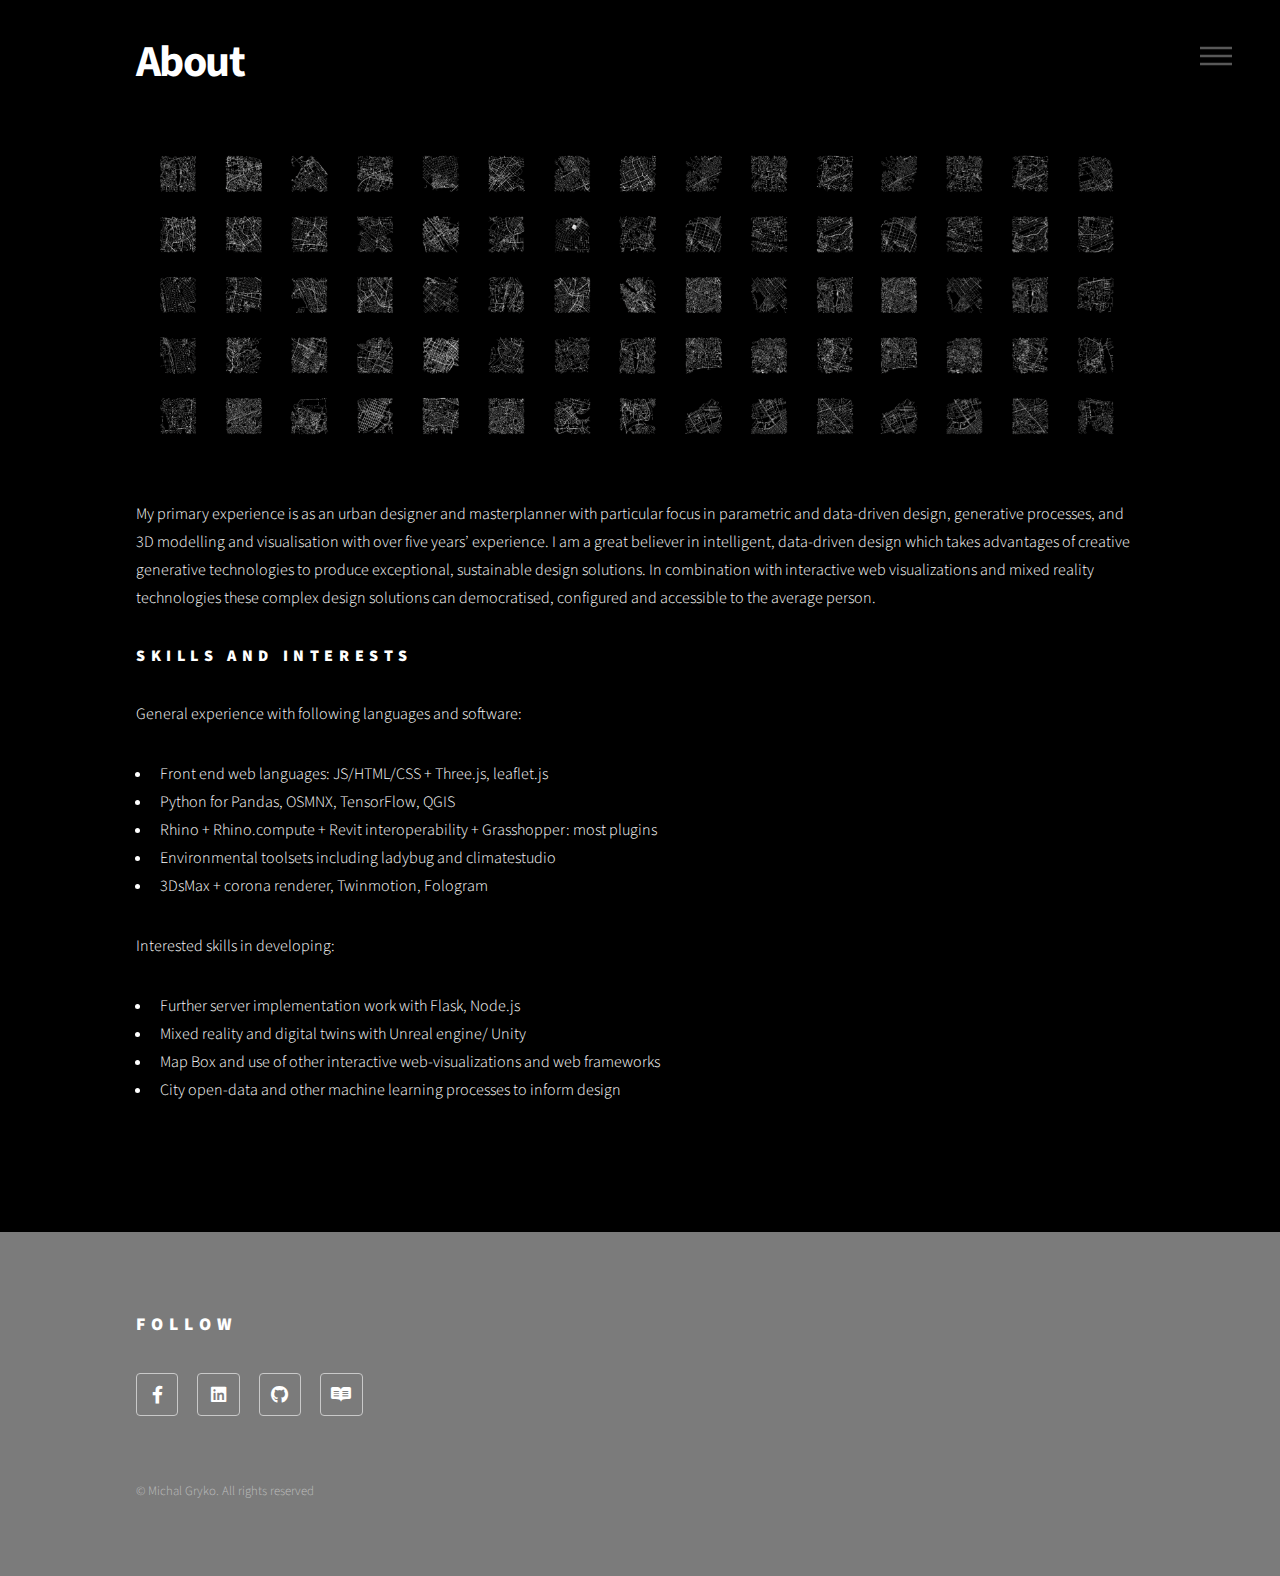
==== about.html @ e9e4fc5f "Add files via upload" ====
<!DOCTYPE HTML>
<!--
	Phantom by HTML5 UP
	html5up.net | @ajlkn
	Free for personal and commercial use under the CCA 3.0 license (html5up.net/license)
-->
<html>
	<head>
		<title</title>
		<meta charset="utf-8" />
		<meta name="viewport" content="width=device-width, initial-scale=1, user-scalable=no" />
		<link rel="stylesheet" href="assets/css/main.css" />
		<noscript><link rel="stylesheet" href="assets/css/noscript.css" /></noscript>
	</head>
	<body class="is-preload">
		<!-- Wrapper -->
			<div id="wrapper">

				<!-- Header -->
					<header id="header">
						<div class="inner">

							<!-- Logo 
								<a href="index.html" class="logo">
									<span class="symbol"><img src="images/logo.svg" alt="" /></span><span class="title">Phantom</span>
								</a>-->

							<!-- Nav -->
								<nav>
									<ul>
										<li><a href="#menu">Menu</a></li>
									</ul>
								</nav>

						</div>
					</header>

				<!-- Menu -->
					<nav id="menu">
						<h2>Menu</h2>
						<ul>
							<li><a href="index.html">Home</a></li>
							<li><a href="about.html">About</a></li>
							<li><a href="github.html">Github</a></li>
							<li><a href="blogs.html">Blogs</a></li>
						</ul>
					</nav>

				<!-- Main -->
					<div id="main">
						<div class="inner">
							<h1>About</h1>
							<span class="image main"><img src="images/citysampleshalfblack.png" alt="" /></span>

							<h3></h3>
							<p>My primary experience is as an urban designer and masterplanner with particular focus in parametric and data-driven design, generative processes, and 3D modelling and visualisation with over five years’ experience.  
								I am a great believer in intelligent, data-driven design which takes advantages of creative generative technologies to produce exceptional, sustainable design solutions.  In combination with interactive web visualizations and mixed reality technologies these complex design solutions can democratised, configured and accessible to the average person.
								</p>
							<p>
							<h3>Skills and Interests</h3>
							<p>General experience with following languages and software:</p>
								<ul>
									<li>Front end web languages: JS/HTML/CSS + Three.js, leaflet.js</li>
									<li>Python for Pandas, OSMNX, TensorFlow, QGIS</li>
									<li>Rhino + Rhino.compute + Revit interoperability + Grasshopper: most plugins</li>
									<li>Environmental toolsets including ladybug and climatestudio</li>
									<li>3DsMax + corona renderer, Twinmotion, Fologram</li>
								  </ul>
							<p>Interested skills in developing:</p>
							<ul>
								<li>Further server implementation work with Flask, Node.js</li>
								<li>Mixed reality and digital twins with Unreal engine/ Unity</li>
								<li>Map Box and use of other interactive web-visualizations and web frameworks</li>
								<li>City open-data and other machine learning processes to inform design</li>
								
							</ul>


			
							
						</div>
					</div>

				<!-- Footer -->
				<footer id="footer">
					<div class="inner">
						<!-- <section>
							<h2>Get in touch</h2>
							<form method="post" action="#">
								<div class="fields">
									<div class="field half">
										<input type="text" name="name" id="name" placeholder="Name" />
									</div>
									<div class="field half">
										<input type="email" name="email" id="email" placeholder="Email" />
									</div>
									<div class="field">
										<textarea name="message" id="message" placeholder="Message"></textarea>
									</div>
								</div>
								<ul class="actions">
									<li><input type="submit" value="Send" class="primary" /></li>
								</ul>
							</form>
						</section>-->
						<section>
							<h2>Follow</h2>
							<ul class="icons">
								
								<li><a href="https://www.facebook.com/michal.gryko.3/" class="icon brands style2 fa-facebook-f"><span class="label">Facebook</span></a></li>
								<!--<li><a href="#" class="icon brands style2 fa-instagram"><span class="label">Instagram</span></a></li>-->
								<li><a href="https://www.linkedin.com/in/michal-gryko-952892131/" class="icon brands style2 fa-linkedin"><span class="label">Linkedin</span></a></li>
								<li><a href="https://github.com/michalgrykoiaac" class="icon brands style2 fa-github"><span class="label">GitHub</span></a></li>
								<li><a href="https://issuu.com/michalgryko" class="icon brands style2  fa-readme"><span class="label">Issuu</span></a></li>
								
								
							</ul>
						</section>
						<ul class="copyright">
							<li>&copy; Michal Gryko. All rights reserved</li>
						</ul>
					</div>
				</footer>

		</div>

	<!-- Scripts -->
		<script src="assets/js/jquery.min.js"></script>
		<script src="assets/js/browser.min.js"></script>
		<script src="assets/js/breakpoints.min.js"></script>
		<script src="assets/js/util.js"></script>
		<script src="assets/js/main.js"></script>

</body>
</html>
---- assets/css/main.css ----
@import url(fontawesome-all.min.css);
@import url("https://fonts.googleapis.com/css?family=Source+Sans+Pro:300,700,900");

/*
	Phantom by HTML5 UP
	html5up.net | @ajlkn
	Free for personal and commercial use under the CCA 3.0 license (html5up.net/license)
*/

html, body, div, span, applet, object,
iframe, h1, h2, h3, h4, h5, h6, p, blockquote,
pre, a, abbr, acronym, address, big, cite,
code, del, dfn, em, img, ins, kbd, q, s, samp,
small, strike, strong, sub, sup, tt, var, b,
u, i, center, dl, dt, dd, ol, ul, li, fieldset,
form, label, legend, table, caption, tbody,
tfoot, thead, tr, th, td, article, aside,
canvas, details, embed, figure, figcaption,
footer, header, hgroup, menu, nav, output, ruby,
section, summary, time, mark, audio, video {
	margin: 0;
	padding: 0;
	border: 0;
	font-size: 100%;
	font: inherit;
	vertical-align: baseline;}

article, aside, details, figcaption, figure,
footer, header, hgroup, menu, nav, section {
	display: block;}

body {
	line-height: 1;
}

ol, ul {
	list-style: none;
}

blockquote, q {
	quotes: none;
}

	blockquote:before, blockquote:after, q:before, q:after {
		content: '';
		content: none;
	}

table {
	border-collapse: collapse;
	border-spacing: 0;
}

body {
	-webkit-text-size-adjust: none;
}

mark {
	background-color: transparent;
	color: inherit;
}

input::-moz-focus-inner {
	border: 0;
	padding: 0;
}

input, select, textarea {
	-moz-appearance: none;
	-webkit-appearance: none;
	-ms-appearance: none;
	appearance: none;
}

/* Basic */

	@-ms-viewport {
		width: device-width;
	}

	body {
		-ms-overflow-style: scrollbar;
	}

	@media screen and (max-width: 480px) {

		html, body {
			min-width: 320px;
		}

	}

	html {
		box-sizing: border-box;
	}

	*, *:before, *:after {
		box-sizing: inherit;
	}

	body {
		background: #000000;
	}

		body.is-preload *, body.is-preload *:before, body.is-preload *:after {
			-moz-animation: none !important;
			-webkit-animation: none !important;
			-ms-animation: none !important;
			animation: none !important;
			-moz-transition: none !important;
			-webkit-transition: none !important;
			-ms-transition: none !important;
			transition: none !important;
		}

/* Type */

	body, input, select, textarea {
		color: #ffffff;
		font-family: "Source Sans Pro", Helvetica, sans-serif;
		font-size: 16pt;
		font-weight: 300;
		line-height: 1.75;
	}

		@media screen and (max-width: 1680px) {

			body, input, select, textarea {
				font-size: 14pt;
			}

		}

		@media screen and (max-width: 1280px) {

			body, input, select, textarea {
				font-size: 12pt;
			}

		}

	a {
		-moz-transition: border-bottom-color 0.2s ease, color 0.2s ease;
		-webkit-transition: border-bottom-color 0.2s ease, color 0.2s ease;
		-ms-transition: border-bottom-color 0.2s ease, color 0.2s ease;
		transition: border-bottom-color 0.2s ease, color 0.2s ease;
		text-decoration: none;
		color: #e5e5e5;
		border-bottom: dotted 1px rgba(88, 88, 88, 0.5);
	}

		a:hover {
			border-bottom-color: transparent;
			color: #f2849e !important;
		}

	strong, b {
		font-weight: 900;
	}

	em, i {
		font-style: italic;
	}

	p {
		margin: 0 0 2em 0;
	}

	h1 {
		font-size: 2.75em;
		font-weight: 700;
		line-height: 1.3;
		margin: 0 0 1em 0;
		letter-spacing: -0.035em;
		color: white;
	}

		h1 a {
			color: inherit;
		}

		@media screen and (max-width: 736px) {

			h1 {
				font-size: 2em;
				margin: 0 0 1em 0;
			}

		}

		@media screen and (max-width: 360px) {

			h1 {
				font-size: 1.75em;
			}

		}

	h2, h3, h4, h5, h6 {
		font-weight: 900;
		line-height: 1.5;
		margin: 0 0 2em 0;
		text-transform: uppercase;
		letter-spacing: 0.35em;
	}

		h2 a, h3 a, h4 a, h5 a, h6 a {
			color: inherit;
		}

	h2 {
		font-size: 1.1em;
	}

	h3 {
		font-size: 1em;
	}

	h4 {
		font-size: 0.8em;
	}

	h5 {
		font-size: 0.8em;
	}

	h6 {
		font-size: 0.8em;
	}

	@media screen and (max-width: 980px) {

		h1 br, h2 br, h3 br, h4 br, h5 br, h6 br {
			display: none;
		}

	}

	@media screen and (max-width: 736px) {

		h2 {
			font-size: 1em;
		}

		h3 {
			font-size: 0.8em;
		}

	}

	sub {
		font-size: 0.8em;
		position: relative;
		top: 0.5em;
	}

	sup {
		font-size: 0.8em;
		position: relative;
		top: -0.5em;
	}

	blockquote {
		border-left: solid 4px #c9c9c9;
		font-style: italic;
		margin: 0 0 2em 0;
		padding: 0.5em 0 0.5em 2em;
	}

	code {
		background: rgba(144, 144, 144, 0.075);
		border-radius: 4px;
		border: solid 1px #c9c9c9;
		font-family: "Courier New", monospace;
		font-size: 0.9em;
		margin: 0 0.25em;
		padding: 0.25em 0.65em;
	}

	pre {
		-webkit-overflow-scrolling: touch;
		font-family: "Courier New", monospace;
		font-size: 0.9em;
		margin: 0 0 2em 0;
	}

		pre code {
			display: block;
			line-height: 1.75;
			padding: 1em 1.5em;
			overflow-x: auto;
		}

	hr {
		border: 0;
		border-bottom: solid 1px #c9c9c9;
		margin: 2em 0;
	}

		hr.major {
			margin: 3em 0;
		}

	.align-left {
		text-align: left;
	}

	.align-center {
		text-align: center;
	}

	.align-right {
		text-align: right;
	}

/* Row */

	.row {
		display: flex;
		flex-wrap: wrap;
		box-sizing: border-box;
		align-items: stretch;
	}

		.row > * {
			box-sizing: border-box;
		}

		.row.gtr-uniform > * > :last-child {
			margin-bottom: 0;
		}

		.row.aln-left {
			justify-content: flex-start;
		}

		.row.aln-center {
			justify-content: center;
		}

		.row.aln-right {
			justify-content: flex-end;
		}

		.row.aln-top {
			align-items: flex-start;
		}

		.row.aln-middle {
			align-items: center;
		}

		.row.aln-bottom {
			align-items: flex-end;
		}

		.row > .imp {
			order: -1;
		}

		.row > .col-1 {
			width: 8.33333%;
		}

		.row > .off-1 {
			margin-left: 8.33333%;
		}

		.row > .col-2 {
			width: 16.66667%;
		}

		.row > .off-2 {
			margin-left: 16.66667%;
		}

		.row > .col-3 {
			width: 25%;
		}

		.row > .off-3 {
			margin-left: 25%;
		}

		.row > .col-4 {
			width: 33.33333%;
		}

		.row > .off-4 {
			margin-left: 33.33333%;
		}

		.row > .col-5 {
			width: 41.66667%;
		}

		.row > .off-5 {
			margin-left: 41.66667%;
		}

		.row > .col-6 {
			width: 50%;
		}

		.row > .off-6 {
			margin-left: 50%;
		}

		.row > .col-7 {
			width: 58.33333%;
		}

		.row > .off-7 {
			margin-left: 58.33333%;
		}

		.row > .col-8 {
			width: 66.66667%;
		}

		.row > .off-8 {
			margin-left: 66.66667%;
		}

		.row > .col-9 {
			width: 75%;
		}

		.row > .off-9 {
			margin-left: 75%;
		}

		.row > .col-10 {
			width: 83.33333%;
		}

		.row > .off-10 {
			margin-left: 83.33333%;
		}

		.row > .col-11 {
			width: 91.66667%;
		}

		.row > .off-11 {
			margin-left: 91.66667%;
		}

		.row > .col-12 {
			width: 100%;
		}

		.row > .off-12 {
			margin-left: 100%;
		}

		.row.gtr-0 {
			margin-top: 0;
			margin-left: 0em;
		}

			.row.gtr-0 > * {
				padding: 0 0 0 0em;
			}

			.row.gtr-0.gtr-uniform {
				margin-top: 0em;
			}

				.row.gtr-0.gtr-uniform > * {
					padding-top: 0em;
				}

		.row.gtr-25 {
			margin-top: 0;
			margin-left: -0.5em;
		}

			.row.gtr-25 > * {
				padding: 0 0 0 0.5em;
			}

			.row.gtr-25.gtr-uniform {
				margin-top: -0.5em;
			}

				.row.gtr-25.gtr-uniform > * {
					padding-top: 0.5em;
				}

		.row.gtr-50 {
			margin-top: 0;
			margin-left: -1em;
		}

			.row.gtr-50 > * {
				padding: 0 0 0 1em;
			}

			.row.gtr-50.gtr-uniform {
				margin-top: -1em;
			}

				.row.gtr-50.gtr-uniform > * {
					padding-top: 1em;
				}

		.row {
			margin-top: 0;
			margin-left: -2em;
		}

			.row > * {
				padding: 0 0 0 2em;
			}

			.row.gtr-uniform {
				margin-top: -2em;
			}

				.row.gtr-uniform > * {
					padding-top: 2em;
				}

		.row.gtr-150 {
			margin-top: 0;
			margin-left: -3em;
		}

			.row.gtr-150 > * {
				padding: 0 0 0 3em;
			}

			.row.gtr-150.gtr-uniform {
				margin-top: -3em;
			}

				.row.gtr-150.gtr-uniform > * {
					padding-top: 3em;
				}

		.row.gtr-200 {
			margin-top: 0;
			margin-left: -4em;
		}

			.row.gtr-200 > * {
				padding: 0 0 0 4em;
			}

			.row.gtr-200.gtr-uniform {
				margin-top: -4em;
			}

				.row.gtr-200.gtr-uniform > * {
					padding-top: 4em;
				}

		@media screen and (max-width: 1680px) {

			.row {
				display: flex;
				flex-wrap: wrap;
				box-sizing: border-box;
				align-items: stretch;
			}

				.row > * {
					box-sizing: border-box;
				}

				.row.gtr-uniform > * > :last-child {
					margin-bottom: 0;
				}

				.row.aln-left {
					justify-content: flex-start;
				}

				.row.aln-center {
					justify-content: center;
				}

				.row.aln-right {
					justify-content: flex-end;
				}

				.row.aln-top {
					align-items: flex-start;
				}

				.row.aln-middle {
					align-items: center;
				}

				.row.aln-bottom {
					align-items: flex-end;
				}

				.row > .imp-xlarge {
					order: -1;
				}

				.row > .col-1-xlarge {
					width: 8.33333%;
				}

				.row > .off-1-xlarge {
					margin-left: 8.33333%;
				}

				.row > .col-2-xlarge {
					width: 16.66667%;
				}

				.row > .off-2-xlarge {
					margin-left: 16.66667%;
				}

				.row > .col-3-xlarge {
					width: 25%;
				}

				.row > .off-3-xlarge {
					margin-left: 25%;
				}

				.row > .col-4-xlarge {
					width: 33.33333%;
				}

				.row > .off-4-xlarge {
					margin-left: 33.33333%;
				}

				.row > .col-5-xlarge {
					width: 41.66667%;
				}

				.row > .off-5-xlarge {
					margin-left: 41.66667%;
				}

				.row > .col-6-xlarge {
					width: 50%;
				}

				.row > .off-6-xlarge {
					margin-left: 50%;
				}

				.row > .col-7-xlarge {
					width: 58.33333%;
				}

				.row > .off-7-xlarge {
					margin-left: 58.33333%;
				}

				.row > .col-8-xlarge {
					width: 66.66667%;
				}

				.row > .off-8-xlarge {
					margin-left: 66.66667%;
				}

				.row > .col-9-xlarge {
					width: 75%;
				}

				.row > .off-9-xlarge {
					margin-left: 75%;
				}

				.row > .col-10-xlarge {
					width: 83.33333%;
				}

				.row > .off-10-xlarge {
					margin-left: 83.33333%;
				}

				.row > .col-11-xlarge {
					width: 91.66667%;
				}

				.row > .off-11-xlarge {
					margin-left: 91.66667%;
				}

				.row > .col-12-xlarge {
					width: 100%;
				}

				.row > .off-12-xlarge {
					margin-left: 100%;
				}

				.row.gtr-0 {
					margin-top: 0;
					margin-left: 0em;
				}

					.row.gtr-0 > * {
						padding: 0 0 0 0em;
					}

					.row.gtr-0.gtr-uniform {
						margin-top: 0em;
					}

						.row.gtr-0.gtr-uniform > * {
							padding-top: 0em;
						}

				.row.gtr-25 {
					margin-top: 0;
					margin-left: -0.5em;
				}

					.row.gtr-25 > * {
						padding: 0 0 0 0.5em;
					}

					.row.gtr-25.gtr-uniform {
						margin-top: -0.5em;
					}

						.row.gtr-25.gtr-uniform > * {
							padding-top: 0.5em;
						}

				.row.gtr-50 {
					margin-top: 0;
					margin-left: -1em;
				}

					.row.gtr-50 > * {
						padding: 0 0 0 1em;
					}

					.row.gtr-50.gtr-uniform {
						margin-top: -1em;
					}

						.row.gtr-50.gtr-uniform > * {
							padding-top: 1em;
						}

				.row {
					margin-top: 0;
					margin-left: -2em;
				}

					.row > * {
						padding: 0 0 0 2em;
					}

					.row.gtr-uniform {
						margin-top: -2em;
					}

						.row.gtr-uniform > * {
							padding-top: 2em;
						}

				.row.gtr-150 {
					margin-top: 0;
					margin-left: -3em;
				}

					.row.gtr-150 > * {
						padding: 0 0 0 3em;
					}

					.row.gtr-150.gtr-uniform {
						margin-top: -3em;
					}

						.row.gtr-150.gtr-uniform > * {
							padding-top: 3em;
						}

				.row.gtr-200 {
					margin-top: 0;
					margin-left: -4em;
				}

					.row.gtr-200 > * {
						padding: 0 0 0 4em;
					}

					.row.gtr-200.gtr-uniform {
						margin-top: -4em;
					}

						.row.gtr-200.gtr-uniform > * {
							padding-top: 4em;
						}

		}

		@media screen and (max-width: 1280px) {

			.row {
				display: flex;
				flex-wrap: wrap;
				box-sizing: border-box;
				align-items: stretch;
			}

				.row > * {
					box-sizing: border-box;
				}

				.row.gtr-uniform > * > :last-child {
					margin-bottom: 0;
				}

				.row.aln-left {
					justify-content: flex-start;
				}

				.row.aln-center {
					justify-content: center;
				}

				.row.aln-right {
					justify-content: flex-end;
				}

				.row.aln-top {
					align-items: flex-start;
				}

				.row.aln-middle {
					align-items: center;
				}

				.row.aln-bottom {
					align-items: flex-end;
				}

				.row > .imp-large {
					order: -1;
				}

				.row > .col-1-large {
					width: 8.33333%;
				}

				.row > .off-1-large {
					margin-left: 8.33333%;
				}

				.row > .col-2-large {
					width: 16.66667%;
				}

				.row > .off-2-large {
					margin-left: 16.66667%;
				}

				.row > .col-3-large {
					width: 25%;
				}

				.row > .off-3-large {
					margin-left: 25%;
				}

				.row > .col-4-large {
					width: 33.33333%;
				}

				.row > .off-4-large {
					margin-left: 33.33333%;
				}

				.row > .col-5-large {
					width: 41.66667%;
				}

				.row > .off-5-large {
					margin-left: 41.66667%;
				}

				.row > .col-6-large {
					width: 50%;
				}

				.row > .off-6-large {
					margin-left: 50%;
				}

				.row > .col-7-large {
					width: 58.33333%;
				}

				.row > .off-7-large {
					margin-left: 58.33333%;
				}

				.row > .col-8-large {
					width: 66.66667%;
				}

				.row > .off-8-large {
					margin-left: 66.66667%;
				}

				.row > .col-9-large {
					width: 75%;
				}

				.row > .off-9-large {
					margin-left: 75%;
				}

				.row > .col-10-large {
					width: 83.33333%;
				}

				.row > .off-10-large {
					margin-left: 83.33333%;
				}

				.row > .col-11-large {
					width: 91.66667%;
				}

				.row > .off-11-large {
					margin-left: 91.66667%;
				}

				.row > .col-12-large {
					width: 100%;
				}

				.row > .off-12-large {
					margin-left: 100%;
				}

				.row.gtr-0 {
					margin-top: 0;
					margin-left: 0em;
				}

					.row.gtr-0 > * {
						padding: 0 0 0 0em;
					}

					.row.gtr-0.gtr-uniform {
						margin-top: 0em;
					}

						.row.gtr-0.gtr-uniform > * {
							padding-top: 0em;
						}

				.row.gtr-25 {
					margin-top: 0;
					margin-left: -0.5em;
				}

					.row.gtr-25 > * {
						padding: 0 0 0 0.5em;
					}

					.row.gtr-25.gtr-uniform {
						margin-top: -0.5em;
					}

						.row.gtr-25.gtr-uniform > * {
							padding-top: 0.5em;
						}

				.row.gtr-50 {
					margin-top: 0;
					margin-left: -1em;
				}

					.row.gtr-50 > * {
						padding: 0 0 0 1em;
					}

					.row.gtr-50.gtr-uniform {
						margin-top: -1em;
					}

						.row.gtr-50.gtr-uniform > * {
							padding-top: 1em;
						}

				.row {
					margin-top: 0;
					margin-left: -2em;
				}

					.row > * {
						padding: 0 0 0 2em;
					}

					.row.gtr-uniform {
						margin-top: -2em;
					}

						.row.gtr-uniform > * {
							padding-top: 2em;
						}

				.row.gtr-150 {
					margin-top: 0;
					margin-left: -3em;
				}

					.row.gtr-150 > * {
						padding: 0 0 0 3em;
					}

					.row.gtr-150.gtr-uniform {
						margin-top: -3em;
					}

						.row.gtr-150.gtr-uniform > * {
							padding-top: 3em;
						}

				.row.gtr-200 {
					margin-top: 0;
					margin-left: -4em;
				}

					.row.gtr-200 > * {
						padding: 0 0 0 4em;
					}

					.row.gtr-200.gtr-uniform {
						margin-top: -4em;
					}

						.row.gtr-200.gtr-uniform > * {
							padding-top: 4em;
						}

		}

		@media screen and (max-width: 980px) {

			.row {
				display: flex;
				flex-wrap: wrap;
				box-sizing: border-box;
				align-items: stretch;
			}

				.row > * {
					box-sizing: border-box;
				}

				.row.gtr-uniform > * > :last-child {
					margin-bottom: 0;
				}

				.row.aln-left {
					justify-content: flex-start;
				}

				.row.aln-center {
					justify-content: center;
				}

				.row.aln-right {
					justify-content: flex-end;
				}

				.row.aln-top {
					align-items: flex-start;
				}

				.row.aln-middle {
					align-items: center;
				}

				.row.aln-bottom {
					align-items: flex-end;
				}

				.row > .imp-medium {
					order: -1;
				}

				.row > .col-1-medium {
					width: 8.33333%;
				}

				.row > .off-1-medium {
					margin-left: 8.33333%;
				}

				.row > .col-2-medium {
					width: 16.66667%;
				}

				.row > .off-2-medium {
					margin-left: 16.66667%;
				}

				.row > .col-3-medium {
					width: 25%;
				}

				.row > .off-3-medium {
					margin-left: 25%;
				}

				.row > .col-4-medium {
					width: 33.33333%;
				}

				.row > .off-4-medium {
					margin-left: 33.33333%;
				}

				.row > .col-5-medium {
					width: 41.66667%;
				}

				.row > .off-5-medium {
					margin-left: 41.66667%;
				}

				.row > .col-6-medium {
					width: 50%;
				}

				.row > .off-6-medium {
					margin-left: 50%;
				}

				.row > .col-7-medium {
					width: 58.33333%;
				}

				.row > .off-7-medium {
					margin-left: 58.33333%;
				}

				.row > .col-8-medium {
					width: 66.66667%;
				}

				.row > .off-8-medium {
					margin-left: 66.66667%;
				}

				.row > .col-9-medium {
					width: 75%;
				}

				.row > .off-9-medium {
					margin-left: 75%;
				}

				.row > .col-10-medium {
					width: 83.33333%;
				}

				.row > .off-10-medium {
					margin-left: 83.33333%;
				}

				.row > .col-11-medium {
					width: 91.66667%;
				}

				.row > .off-11-medium {
					margin-left: 91.66667%;
				}

				.row > .col-12-medium {
					width: 100%;
				}

				.row > .off-12-medium {
					margin-left: 100%;
				}

				.row.gtr-0 {
					margin-top: 0;
					margin-left: 0em;
				}

					.row.gtr-0 > * {
						padding: 0 0 0 0em;
					}

					.row.gtr-0.gtr-uniform {
						margin-top: 0em;
					}

						.row.gtr-0.gtr-uniform > * {
							padding-top: 0em;
						}

				.row.gtr-25 {
					margin-top: 0;
					margin-left: -0.375em;
				}

					.row.gtr-25 > * {
						padding: 0 0 0 0.375em;
					}

					.row.gtr-25.gtr-uniform {
						margin-top: -0.375em;
					}

						.row.gtr-25.gtr-uniform > * {
							padding-top: 0.375em;
						}

				.row.gtr-50 {
					margin-top: 0;
					margin-left: -0.75em;
				}

					.row.gtr-50 > * {
						padding: 0 0 0 0.75em;
					}

					.row.gtr-50.gtr-uniform {
						margin-top: -0.75em;
					}

						.row.gtr-50.gtr-uniform > * {
							padding-top: 0.75em;
						}

				.row {
					margin-top: 0;
					margin-left: -1.5em;
				}

					.row > * {
						padding: 0 0 0 1.5em;
					}

					.row.gtr-uniform {
						margin-top: -1.5em;
					}

						.row.gtr-uniform > * {
							padding-top: 1.5em;
						}

				.row.gtr-150 {
					margin-top: 0;
					margin-left: -2.25em;
				}

					.row.gtr-150 > * {
						padding: 0 0 0 2.25em;
					}

					.row.gtr-150.gtr-uniform {
						margin-top: -2.25em;
					}

						.row.gtr-150.gtr-uniform > * {
							padding-top: 2.25em;
						}

				.row.gtr-200 {
					margin-top: 0;
					margin-left: -3em;
				}

					.row.gtr-200 > * {
						padding: 0 0 0 3em;
					}

					.row.gtr-200.gtr-uniform {
						margin-top: -3em;
					}

						.row.gtr-200.gtr-uniform > * {
							padding-top: 3em;
						}

		}

		@media screen and (max-width: 736px) {

			.row {
				display: flex;
				flex-wrap: wrap;
				box-sizing: border-box;
				align-items: stretch;
			}

				.row > * {
					box-sizing: border-box;
				}

				.row.gtr-uniform > * > :last-child {
					margin-bottom: 0;
				}

				.row.aln-left {
					justify-content: flex-start;
				}

				.row.aln-center {
					justify-content: center;
				}

				.row.aln-right {
					justify-content: flex-end;
				}

				.row.aln-top {
					align-items: flex-start;
				}

				.row.aln-middle {
					align-items: center;
				}

				.row.aln-bottom {
					align-items: flex-end;
				}

				.row > .imp-small {
					order: -1;
				}

				.row > .col-1-small {
					width: 8.33333%;
				}

				.row > .off-1-small {
					margin-left: 8.33333%;
				}

				.row > .col-2-small {
					width: 16.66667%;
				}

				.row > .off-2-small {
					margin-left: 16.66667%;
				}

				.row > .col-3-small {
					width: 25%;
				}

				.row > .off-3-small {
					margin-left: 25%;
				}

				.row > .col-4-small {
					width: 33.33333%;
				}

				.row > .off-4-small {
					margin-left: 33.33333%;
				}

				.row > .col-5-small {
					width: 41.66667%;
				}

				.row > .off-5-small {
					margin-left: 41.66667%;
				}

				.row > .col-6-small {
					width: 50%;
				}

				.row > .off-6-small {
					margin-left: 50%;
				}

				.row > .col-7-small {
					width: 58.33333%;
				}

				.row > .off-7-small {
					margin-left: 58.33333%;
				}

				.row > .col-8-small {
					width: 66.66667%;
				}

				.row > .off-8-small {
					margin-left: 66.66667%;
				}

				.row > .col-9-small {
					width: 75%;
				}

				.row > .off-9-small {
					margin-left: 75%;
				}

				.row > .col-10-small {
					width: 83.33333%;
				}

				.row > .off-10-small {
					margin-left: 83.33333%;
				}

				.row > .col-11-small {
					width: 91.66667%;
				}

				.row > .off-11-small {
					margin-left: 91.66667%;
				}

				.row > .col-12-small {
					width: 100%;
				}

				.row > .off-12-small {
					margin-left: 100%;
				}

				.row.gtr-0 {
					margin-top: 0;
					margin-left: 0em;
				}

					.row.gtr-0 > * {
						padding: 0 0 0 0em;
					}

					.row.gtr-0.gtr-uniform {
						margin-top: 0em;
					}

						.row.gtr-0.gtr-uniform > * {
							padding-top: 0em;
						}

				.row.gtr-25 {
					margin-top: 0;
					margin-left: -0.25em;
				}

					.row.gtr-25 > * {
						padding: 0 0 0 0.25em;
					}

					.row.gtr-25.gtr-uniform {
						margin-top: -0.25em;
					}

						.row.gtr-25.gtr-uniform > * {
							padding-top: 0.25em;
						}

				.row.gtr-50 {
					margin-top: 0;
					margin-left: -0.5em;
				}

					.row.gtr-50 > * {
						padding: 0 0 0 0.5em;
					}

					.row.gtr-50.gtr-uniform {
						margin-top: -0.5em;
					}

						.row.gtr-50.gtr-uniform > * {
							padding-top: 0.5em;
						}

				.row {
					margin-top: 0;
					margin-left: -1em;
				}

					.row > * {
						padding: 0 0 0 1em;
					}

					.row.gtr-uniform {
						margin-top: -1em;
					}

						.row.gtr-uniform > * {
							padding-top: 1em;
						}

				.row.gtr-150 {
					margin-top: 0;
					margin-left: -1.5em;
				}

					.row.gtr-150 > * {
						padding: 0 0 0 1.5em;
					}

					.row.gtr-150.gtr-uniform {
						margin-top: -1.5em;
					}

						.row.gtr-150.gtr-uniform > * {
							padding-top: 1.5em;
						}

				.row.gtr-200 {
					margin-top: 0;
					margin-left: -2em;
				}

					.row.gtr-200 > * {
						padding: 0 0 0 2em;
					}

					.row.gtr-200.gtr-uniform {
						margin-top: -2em;
					}

						.row.gtr-200.gtr-uniform > * {
							padding-top: 2em;
						}

		}

		@media screen and (max-width: 480px) {

			.row {
				display: flex;
				flex-wrap: wrap;
				box-sizing: border-box;
				align-items: stretch;
			}

				.row > * {
					box-sizing: border-box;
				}

				.row.gtr-uniform > * > :last-child {
					margin-bottom: 0;
				}

				.row.aln-left {
					justify-content: flex-start;
				}

				.row.aln-center {
					justify-content: center;
				}

				.row.aln-right {
					justify-content: flex-end;
				}

				.row.aln-top {
					align-items: flex-start;
				}

				.row.aln-middle {
					align-items: center;
				}

				.row.aln-bottom {
					align-items: flex-end;
				}

				.row > .imp-xsmall {
					order: -1;
				}

				.row > .col-1-xsmall {
					width: 8.33333%;
				}

				.row > .off-1-xsmall {
					margin-left: 8.33333%;
				}

				.row > .col-2-xsmall {
					width: 16.66667%;
				}

				.row > .off-2-xsmall {
					margin-left: 16.66667%;
				}

				.row > .col-3-xsmall {
					width: 25%;
				}

				.row > .off-3-xsmall {
					margin-left: 25%;
				}

				.row > .col-4-xsmall {
					width: 33.33333%;
				}

				.row > .off-4-xsmall {
					margin-left: 33.33333%;
				}

				.row > .col-5-xsmall {
					width: 41.66667%;
				}

				.row > .off-5-xsmall {
					margin-left: 41.66667%;
				}

				.row > .col-6-xsmall {
					width: 50%;
				}

				.row > .off-6-xsmall {
					margin-left: 50%;
				}

				.row > .col-7-xsmall {
					width: 58.33333%;
				}

				.row > .off-7-xsmall {
					margin-left: 58.33333%;
				}

				.row > .col-8-xsmall {
					width: 66.66667%;
				}

				.row > .off-8-xsmall {
					margin-left: 66.66667%;
				}

				.row > .col-9-xsmall {
					width: 75%;
				}

				.row > .off-9-xsmall {
					margin-left: 75%;
				}

				.row > .col-10-xsmall {
					width: 83.33333%;
				}

				.row > .off-10-xsmall {
					margin-left: 83.33333%;
				}

				.row > .col-11-xsmall {
					width: 91.66667%;
				}

				.row > .off-11-xsmall {
					margin-left: 91.66667%;
				}

				.row > .col-12-xsmall {
					width: 100%;
				}

				.row > .off-12-xsmall {
					margin-left: 100%;
				}

				.row.gtr-0 {
					margin-top: 0;
					margin-left: 0em;
				}

					.row.gtr-0 > * {
						padding: 0 0 0 0em;
					}

					.row.gtr-0.gtr-uniform {
						margin-top: 0em;
					}

						.row.gtr-0.gtr-uniform > * {
							padding-top: 0em;
						}

				.row.gtr-25 {
					margin-top: 0;
					margin-left: -0.25em;
				}

					.row.gtr-25 > * {
						padding: 0 0 0 0.25em;
					}

					.row.gtr-25.gtr-uniform {
						margin-top: -0.25em;
					}

						.row.gtr-25.gtr-uniform > * {
							padding-top: 0.25em;
						}

				.row.gtr-50 {
					margin-top: 0;
					margin-left: -0.5em;
				}

					.row.gtr-50 > * {
						padding: 0 0 0 0.5em;
					}

					.row.gtr-50.gtr-uniform {
						margin-top: -0.5em;
					}

						.row.gtr-50.gtr-uniform > * {
							padding-top: 0.5em;
						}

				.row {
					margin-top: 0;
					margin-left: -1em;
				}

					.row > * {
						padding: 0 0 0 1em;
					}

					.row.gtr-uniform {
						margin-top: -1em;
					}

						.row.gtr-uniform > * {
							padding-top: 1em;
						}

				.row.gtr-150 {
					margin-top: 0;
					margin-left: -1.5em;
				}

					.row.gtr-150 > * {
						padding: 0 0 0 1.5em;
					}

					.row.gtr-150.gtr-uniform {
						margin-top: -1.5em;
					}

						.row.gtr-150.gtr-uniform > * {
							padding-top: 1.5em;
						}

				.row.gtr-200 {
					margin-top: 0;
					margin-left: -2em;
				}

					.row.gtr-200 > * {
						padding: 0 0 0 2em;
					}

					.row.gtr-200.gtr-uniform {
						margin-top: -2em;
					}

						.row.gtr-200.gtr-uniform > * {
							padding-top: 2em;
						}

		}

/* Section/Article */

	section.special, article.special {
		text-align: center;
	}

	header p {
		margin-top: -1em;
		color: #e6e6e6;
	}

	@media screen and (max-width: 736px) {

		header p {
			margin-top: 0;
		}

	}

/* Icon */

	.icon {
		text-decoration: none;
		border-bottom: none;
		position: relative;
	}

		.icon:before {
			-moz-osx-font-smoothing: grayscale;
			-webkit-font-smoothing: antialiased;
			display: inline-block;
			font-style: normal;
			font-variant: normal;
			text-rendering: auto;
			line-height: 1;
			text-transform: none !important;
			font-family: 'Font Awesome 5 Free';
			font-weight: 400;
		}

		.icon > .label {
			display: none;
		}

		.icon:before {
			line-height: inherit;
		}

		.icon.solid:before {
			font-weight: 900;
		}

		.icon.brands:before {
			font-family: 'Font Awesome 5 Brands';
		}

		.icon.style2 {
			-moz-transition: background-color 0.2s ease-in-out, color 0.2s ease-in-out, border-color 0.2s ease-in-out;
			-webkit-transition: background-color 0.2s ease-in-out, color 0.2s ease-in-out, border-color 0.2s ease-in-out;
			-ms-transition: background-color 0.2s ease-in-out, color 0.2s ease-in-out, border-color 0.2s ease-in-out;
			transition: background-color 0.2s ease-in-out, color 0.2s ease-in-out, border-color 0.2s ease-in-out;
			background-color: transparent;
			border: solid 1px #c9c9c9;
			border-radius: 4px;
			width: 2.65em;
			height: 2.65em;
			display: inline-block;
			text-align: center;
			line-height: 2.65em;
			color: inherit;
		}

			.icon.style2:before {
				font-size: 1.1em;
			}

			.icon.style2:hover {
				color: #f2849e;
				border-color: #f2849e;
			}

			.icon.style2:active {
				background-color: rgba(242, 132, 158, 0.1);
			}

/* List */

	ol {
		list-style: decimal;
		margin: 0 0 2em 0;
		padding-left: 1.25em;
	}

		ol li {
			padding-left: 0.25em;
		}

	ul {
		list-style: disc;
		margin: 0 0 2em 0;
		padding-left: 1em;
	}

		ul li {
			padding-left: 0.5em;
		}

		ul.alt {
			list-style: none;
			padding-left: 0;
		}

			ul.alt li {
				border-top: solid 1px #c9c9c9;
				padding: 0.5em 0;
			}

				ul.alt li:first-child {
					border-top: 0;
					padding-top: 0;
				}

	dl {
		margin: 0 0 2em 0;
	}

		dl dt {
			display: block;
			font-weight: 900;
			margin: 0 0 1em 0;
		}

		dl dd {
			margin-left: 2em;
		}

/* Actions */

	ul.actions {
		display: -moz-flex;
		display: -webkit-flex;
		display: -ms-flex;
		display: flex;
		cursor: default;
		list-style: none;
		margin-left: -1em;
		padding-left: 0;
	}

		ul.actions li {
			padding: 0 0 0 1em;
			vertical-align: middle;
		}

		ul.actions.special {
			-moz-justify-content: center;
			-webkit-justify-content: center;
			-ms-justify-content: center;
			justify-content: center;
			width: 100%;
			margin-left: 0;
		}

			ul.actions.special li:first-child {
				padding-left: 0;
			}

		ul.actions.stacked {
			-moz-flex-direction: column;
			-webkit-flex-direction: column;
			-ms-flex-direction: column;
			flex-direction: column;
			margin-left: 0;
		}

			ul.actions.stacked li {
				padding: 1.3em 0 0 0;
			}

				ul.actions.stacked li:first-child {
					padding-top: 0;
				}

		ul.actions.fit {
			width: calc(100% + 1em);
		}

			ul.actions.fit li {
				-moz-flex-grow: 1;
				-webkit-flex-grow: 1;
				-ms-flex-grow: 1;
				flex-grow: 1;
				-moz-flex-shrink: 1;
				-webkit-flex-shrink: 1;
				-ms-flex-shrink: 1;
				flex-shrink: 1;
				width: 100%;
			}

				ul.actions.fit li > * {
					width: 100%;
				}

			ul.actions.fit.stacked {
				width: 100%;
			}

		@media screen and (max-width: 480px) {

			ul.actions:not(.fixed) {
				-moz-flex-direction: column;
				-webkit-flex-direction: column;
				-ms-flex-direction: column;
				flex-direction: column;
				margin-left: 0;
				width: 100% !important;
			}

				ul.actions:not(.fixed) li {
					-moz-flex-grow: 1;
					-webkit-flex-grow: 1;
					-ms-flex-grow: 1;
					flex-grow: 1;
					-moz-flex-shrink: 1;
					-webkit-flex-shrink: 1;
					-ms-flex-shrink: 1;
					flex-shrink: 1;
					padding: 1em 0 0 0;
					text-align: center;
					width: 100%;
				}

					ul.actions:not(.fixed) li > * {
						width: 100%;
					}

					ul.actions:not(.fixed) li:first-child {
						padding-top: 0;
					}

					ul.actions:not(.fixed) li input[type="submit"],
					ul.actions:not(.fixed) li input[type="reset"],
					ul.actions:not(.fixed) li input[type="button"],
					ul.actions:not(.fixed) li button,
					ul.actions:not(.fixed) li .button {
						width: 100%;
					}

						ul.actions:not(.fixed) li input[type="submit"].icon:before,
						ul.actions:not(.fixed) li input[type="reset"].icon:before,
						ul.actions:not(.fixed) li input[type="button"].icon:before,
						ul.actions:not(.fixed) li button.icon:before,
						ul.actions:not(.fixed) li .button.icon:before {
							margin-left: -0.5rem;
						}

		}

/* Icons */

	ul.icons {
		cursor: default;
		list-style: none;
		padding-left: 0;
		margin: -1em 0 2em -1em;
	}

		ul.icons li {
			display: inline-block;
			padding: 1em 0 0 1em;
		}

/* Form */

	form {
		margin: 0 0 2em 0;
		overflow-x: hidden;
		color: #e2e2e2;
	}

		form > :last-child {
			margin-bottom: 0;
		}

		form > .fields {
			display: -moz-flex;
			display: -webkit-flex;
			display: -ms-flex;
			display: flex;
			-moz-flex-wrap: wrap;
			-webkit-flex-wrap: wrap;
			-ms-flex-wrap: wrap;
			flex-wrap: wrap;
			width: calc(100% + 3em);
			color: #e2e2e2;
			margin: -1.5em 0 2em -1.5em;
		}

			form > .fields > .field {
				-moz-flex-grow: 0;
				-webkit-flex-grow: 0;
				-ms-flex-grow: 0;
				flex-grow: 0;
				-moz-flex-shrink: 0;
				-webkit-flex-shrink: 0;
				-ms-flex-shrink: 0;
				flex-shrink: 0;
				padding: 1.5em 0 0 1.5em;
				width: calc(100% - 1.5em);
				color: #e2e2e2;
			}

				form > .fields > .field.half {
					width: calc(50% - 0.75em);
				}

				form > .fields > .field.third {
					width: calc(100%/3 - 0.5em);
				}

				form > .fields > .field.quarter {
					width: calc(25% - 0.375em);
				}

		@media screen and (max-width: 480px) {

			form > .fields {
				width: calc(100% + 3em);
				margin: -1.5em 0 2em -1.5em;
			}

				form > .fields > .field {
					padding: 1.5em 0 0 1.5em;
					width: calc(100% - 1.5em);
				}

					form > .fields > .field.half {
						width: calc(100% - 1.5em);
					}

					form > .fields > .field.third {
						width: calc(100% - 1.5em);
					}

					form > .fields > .field.quarter {
						width: calc(100% - 1.5em);
					}

		}

	label {
		display: block;
		font-size: 0.9em;
		font-weight: 900;
		margin: 0 0 1em 0;
		color: #e2e2e2;
	}

	input[type="text"],
	input[type="password"],
	input[type="email"],
	input[type="tel"],
	select,
	textarea {
		-moz-appearance: none;
		-webkit-appearance: none;
		-ms-appearance: none;
		appearance: none;
		background-color: transparent;
		border: none;
		border-radius: 0;
		border-bottom: solid 1px #c9c9c9;
		color: inherit;
		display: block;
		outline: 0;
		padding: 0;
		text-decoration: none;
		width: 100%;
		color: #e2e2e2;
		
	}

		input[type="text"]:invalid,
		input[type="password"]:invalid,
		input[type="email"]:invalid,
		input[type="tel"]:invalid,
		select:invalid,
		textarea:invalid {
			box-shadow: none;
			
		}

		input[type="text"]:focus,
		input[type="password"]:focus,
		input[type="email"]:focus,
		input[type="tel"]:focus,
		select:focus,
		textarea:focus {
			border-bottom-color: #f2849e;
			box-shadow: inset 0 -1px 0 0 #f2849e;
		}

	select {
		background-image: url("data:image/svg+xml;charset=utf8,%3Csvg xmlns='http://www.w3.org/2000/svg' width='40' height='40' preserveAspectRatio='none' viewBox='0 0 40 40'%3E%3Cpath d='M9.4,12.3l10.4,10.4l10.4-10.4c0.2-0.2,0.5-0.4,0.9-0.4c0.3,0,0.6,0.1,0.9,0.4l3.3,3.3c0.2,0.2,0.4,0.5,0.4,0.9 c0,0.4-0.1,0.6-0.4,0.9L20.7,31.9c-0.2,0.2-0.5,0.4-0.9,0.4c-0.3,0-0.6-0.1-0.9-0.4L4.3,17.3c-0.2-0.2-0.4-0.5-0.4-0.9 c0-0.4,0.1-0.6,0.4-0.9l3.3-3.3c0.2-0.2,0.5-0.4,0.9-0.4S9.1,12.1,9.4,12.3z' fill='%23c9c9c9' /%3E%3C/svg%3E");
		background-size: 1.25rem;
		background-repeat: no-repeat;
		background-position: calc(100% - 1rem) center;
		height: 3em;
		padding-right: 3em;
		text-overflow: ellipsis;
	}

		select option {
			background: #ffffff;
		}

		select:focus::-ms-value {
			background-color: transparent;
		}

		select::-ms-expand {
			display: none;
		}

	input[type="text" ],
	input[type="password"],
	input[type="email"],
	select {
		height: 3em;
		
	}

	textarea {
		padding: 0;
		min-height: 3.75em;
		color: #e2e2e2;
	}

	input[type="checkbox"],
	input[type="radio"] {
		-moz-appearance: none;
		-webkit-appearance: none;
		-ms-appearance: none;
		appearance: none;
		display: block;
		float: left;
		margin-right: -2em;
		opacity: 0;
		width: 1em;
		z-index: -1;
		
	}

		input[type="checkbox"] + label,
		input[type="radio"] + label {
			text-decoration: none;
			color: #e2e2e2;
			cursor: pointer;
			display: inline-block;
			font-size: 1em;
			font-weight: 300;
			padding-left: 2.55em;
			padding-right: 0.75em;
			position: relative;
		}

			input[type="checkbox"] + label:before,
			input[type="radio"] + label:before {
				-moz-osx-font-smoothing: grayscale;
				-webkit-font-smoothing: antialiased;
				display: inline-block;
				font-style: normal;
				font-variant: normal;
				text-rendering: auto;
				line-height: 1;
				text-transform: none !important;
				font-family: 'Font Awesome 5 Free';
				font-weight: 900;
			}

			input[type="checkbox"] + label:before,
			input[type="radio"] + label:before {
				border-radius: 4px;
				border: solid 1px #c9c9c9;
				content: '';
				display: inline-block;
				font-size: 0.8em;
				height: 2.25em;
				left: 0;
				line-height: 2.25em;
				position: absolute;
				text-align: center;
				top: 0;
				width: 2.25em;
			}

		input[type="checkbox"]:checked + label:before,
		input[type="radio"]:checked + label:before {
			background: #585858;
			border-color: #585858;
			color: #ffffff;
			content: '\f00c';
		}

		input[type="checkbox"]:focus + label:before,
		input[type="radio"]:focus + label:before {
			border-color: #f2849e;
			box-shadow: 0 0 0 1px #f2849e;
		}

	input[type="checkbox"] + label:before {
		border-radius: 4px;
	}

	input[type="radio"] + label:before {
		border-radius: 100%;
	}

/* Box */

	.box {
		border-radius: 4px;
		border: solid 1px #c9c9c9;
		margin-bottom: 2em;
		padding: 1.5em;
	}

		.box > :last-child,
		.box > :last-child > :last-child,
		.box > :last-child > :last-child > :last-child {
			margin-bottom: 0;
		}

		.box.alt {
			border: 0;
			border-radius: 0;
			padding: 0;
		}

/* Image */

	.image {
		border-radius: 4px;
		border: 0;
		display: inline-block;
		position: relative;
	}

		.image img {
			border-radius: 4px;
			display: block;
		}

		.image.left, .image.right {
			max-width: 40%;
		}

			.image.left img, .image.right img {
				width: 100%;
			}

		.image.left {
			float: left;
			padding: 0 1.5em 1em 0;
			top: 0.25em;
		}

		.image.right {
			float: right;
			padding: 0 0 1em 1.5em;
			top: 0.25em;
		}

		.image.fit {
			display: block;
			margin: 0 0 2em 0;
			width: 100%;
		}

			.image.fit img {
				width: 100%;
			}

		.image.main {
			display: block;
			margin: 0 0 3em 0;
			width: 100%;
		}

			.image.main img {
				width: 100%;
			}

			@media screen and (max-width: 736px) {

				.image.main {
					margin: 0 0 2em 0;
				}

			}

/* Table */

	.table-wrapper {
		-webkit-overflow-scrolling: touch;
		overflow-x: auto;
	}

	table {
		margin: 0 0 2em 0;
		width: 100%;
	}

		table tbody tr {
			border: solid 1px #c9c9c9;
			border-left: 0;
			border-right: 0;
		}

			table tbody tr:nth-child(2n + 1) {
				background-color: rgba(144, 144, 144, 0.075);
			}

		table td {
			padding: 0.75em 0.75em;
		}

		table th {
			font-size: 0.9em;
			font-weight: 900;
			padding: 0 0.75em 0.75em 0.75em;
			text-align: left;
		}

		table thead {
			border-bottom: solid 2px #c9c9c9;
		}

		table tfoot {
			border-top: solid 2px #c9c9c9;
		}

		table.alt {
			border-collapse: separate;
		}

			table.alt tbody tr td {
				border: solid 1px #c9c9c9;
				border-left-width: 0;
				border-top-width: 0;
			}

				table.alt tbody tr td:first-child {
					border-left-width: 1px;
				}

			table.alt tbody tr:first-child td {
				border-top-width: 1px;
			}

			table.alt thead {
				border-bottom: 0;
			}

			table.alt tfoot {
				border-top: 0;
			}

/* Button */

	input[type="submit"],
	input[type="reset"],
	input[type="button"],
	button,
	.button {
		-moz-appearance: none;
		-webkit-appearance: none;
		-ms-appearance: none;
		appearance: none;
		-moz-transition: background-color 0.2s ease-in-out, color 0.2s ease-in-out, box-shadow 0.2s ease-in-out;
		-webkit-transition: background-color 0.2s ease-in-out, color 0.2s ease-in-out, box-shadow 0.2s ease-in-out;
		-ms-transition: background-color 0.2s ease-in-out, color 0.2s ease-in-out, box-shadow 0.2s ease-in-out;
		transition: background-color 0.2s ease-in-out, color 0.2s ease-in-out, box-shadow 0.2s ease-in-out;
		background-color: transparent;
		border-radius: 4px;
		border: 0;
		box-shadow: inset 0 0 0 2px #585858;
		color: #f4f4f4 !important;
		cursor: pointer;
		display: inline-block;
		font-size: 0.8em;
		font-weight: 900;
		height: 3.5em;
		letter-spacing: 0.35em;
		line-height: 3.45em;
		overflow: hidden;
		padding: 0 1.25em 0 1.6em;
		text-align: center;
		text-decoration: none;
		text-overflow: ellipsis;
		text-transform: uppercase;
		white-space: nowrap;
	}

		input[type="submit"].icon:before,
		input[type="reset"].icon:before,
		input[type="button"].icon:before,
		button.icon:before,
		.button.icon:before {
			margin-right: 0.5em;
		}

		input[type="submit"].fit,
		input[type="reset"].fit,
		input[type="button"].fit,
		button.fit,
		.button.fit {
			width: 100%;
		}

		input[type="submit"]:hover,
		input[type="reset"]:hover,
		input[type="button"]:hover,
		button:hover,
		.button:hover {
			color: #f2849e !important;
			box-shadow: inset 0 0 0 2px #f2849e;
		}

		input[type="submit"]:active,
		input[type="reset"]:active,
		input[type="button"]:active,
		button:active,
		.button:active {
			background-color: rgba(242, 132, 158, 0.1);
		}

		input[type="submit"].small,
		input[type="reset"].small,
		input[type="button"].small,
		button.small,
		.button.small {
			font-size: 0.6em;
		}

		input[type="submit"].large,
		input[type="reset"].large,
		input[type="button"].large,
		button.large,
		.button.large {
			font-size: 1em;
		}

		input[type="submit"].primary,
		input[type="reset"].primary,
		input[type="button"].primary,
		button.primary,
		.button.primary {
			box-shadow: none;
			background-color: #585858;
			color: #ffffff !important;
		}

			input[type="submit"].primary:hover,
			input[type="reset"].primary:hover,
			input[type="button"].primary:hover,
			button.primary:hover,
			.button.primary:hover {
				background-color: #f2849e;
			}

			input[type="submit"].primary:active,
			input[type="reset"].primary:active,
			input[type="button"].primary:active,
			button.primary:active,
			.button.primary:active {
				background-color: #ee5f81;
			}

		input[type="submit"].disabled, input[type="submit"]:disabled,
		input[type="reset"].disabled,
		input[type="reset"]:disabled,
		input[type="button"].disabled,
		input[type="button"]:disabled,
		button.disabled,
		button:disabled,
		.button.disabled,
		.button:disabled {
			pointer-events: none;
			opacity: 0.25;
		}

/* Tiles */

	.tiles {
		display: -moz-flex;
		display: -webkit-flex;
		display: -ms-flex;
		display: flex;
		-moz-flex-wrap: wrap;
		-webkit-flex-wrap: wrap;
		-ms-flex-wrap: wrap;
		flex-wrap: wrap;
		postiion: relative;
		margin: -2.5em 0 0 -2.5em;
		
	}

		.tiles article {
			-moz-transition: -moz-transform 0.5s ease, opacity 0.5s ease;
			-webkit-transition: -webkit-transform 0.5s ease, opacity 0.5s ease;
			-ms-transition: -ms-transform 0.5s ease, opacity 0.5s ease;
			transition: transform 0.5s ease, opacity 0.5s ease;
			position: relative;
			width: calc(33.33333% - 1.5em);
			margin: 1.5em 0 0 1.5em;
			
		}

			.tiles article > .image {
				-moz-transition: -moz-transform 0.5s ease;
				-webkit-transition: -webkit-transform 0.5s ease;
				-ms-transition: -ms-transform 0.5s ease;
				transition: transform 0.5s ease;
				
				height: 100%;
				border-radius: 4px;
				overflow: hidden;
				box-shadow: 0 0 0.5em rgba(255, 255, 255, 0.352);
				display: flex;
 				justify-content: center;
			
			}

				.tiles article > .image img {
					
					
					width: 100%;
					margin: auto;
					
					
			}

				.tiles article > .image:before {
					pointer-events: none;
					-moz-transition: background-color 0.5s ease, opacity 0.5s ease;
					-webkit-transition: background-color 0.5s ease, opacity 0.5s ease;
					-ms-transition: background-color 0.5s ease, opacity 0.5s ease;
					transition: background-color 0.5s ease, opacity 0.5s ease;
					content: '';
					display: block;
					position: absolute;
					top: 0;
					left: 0;
					width: 100%;
					height: 100%;
					opacity: 1.0;
					z-index: 1;
					opacity: 0.8;
					
				}

				.tiles article > .image:after {
					pointer-events: none;
					-moz-transition: opacity 0.5s ease;
					-webkit-transition: opacity 0.5s ease;
					-ms-transition: opacity 0.5s ease;
					transition: opacity 0.5s ease;
					content: '';
					display: block;
					position: absolute;
					top: 0;
					left: 0;
					width: 100%;
					height: 100%;
					/* background-image: url("data:image/svg+xml;charset=utf8,%3Csvg xmlns='http://www.w3.org/2000/svg' width='100' height='100' viewBox='0 0 100 100' preserveAspectRatio='none'%3E%3Cstyle%3Eline %7B stroke-width: 0.25px%3B stroke: %23ffffff%3B %7D%3C/style%3E%3Cline x1='0' y1='0' x2='100' y2='100' /%3E%3Cline x1='100' y1='0' x2='0' y2='100' /%3E%3C/svg%3E"); */
					background-position: center;
					background-repeat: no-repeat;
					background-size: 100% 100%;
					opacity: 0.25;
					z-index: 2;
				}

			.tiles article > a {
				display: -moz-flex;
				display: -webkit-flex;
				display: -ms-flex;
				display: flex;
				-moz-flex-direction: column;
				-webkit-flex-direction: column;
				-ms-flex-direction: column;
				flex-direction: column;
				-moz-align-items: center;
				-webkit-align-items: center;
				-ms-align-items: center;
				align-items: center;
				-moz-justify-content: center;
				-webkit-justify-content: center;
				-ms-justify-content: center;
				justify-content: center;
				-moz-transition: background-color 0.5s ease, -moz-transform 0.5s ease;
				-webkit-transition: background-color 0.5s ease, -webkit-transform 0.5s ease;
				-ms-transition: background-color 0.5s ease, -ms-transform 0.5s ease;
				transition: background-color 0.5s ease, transform 0.5s ease;
				position: absolute;
				top: 0;
				left: 0;
				width: 100%;
				height: 100%;
				padding: 1em;
				border-radius: 4px;
				border-bottom: 0;
				color: #ffffff;
				text-align: center;
				text-decoration: none;
				z-index: 3;
			}

				.tiles article > a > :last-child {
					margin: 0;
				}

				.tiles article > a:hover {
					color: #ffffff00 !important;
				}

				.tiles article > a h2 {
					margin: 0;
				}

				.tiles article > a .content {
					-moz-transition: max-height 0.5s ease, opacity 0.5s ease;
					-webkit-transition: max-height 0.5s ease, opacity 0.5s ease;
					-ms-transition: max-height 0.5s ease, opacity 0.5s ease;
					transition: max-height 0.5s ease, opacity 0.5s ease;
					width: 100%;
					max-height: 0;
					line-height: 1.5;
					margin-top: 0.35em;
					opacity: 1;
				}

					.tiles article > a .content > :last-child {
						margin-bottom: 0;
					}

			.tiles article.style1 > .image:before {
				background-color: #5d3ab6a5;
			}

			.tiles article.style2 > .image:before {
				background-color: #9848d9;
			}

			.tiles article.style3 > .image:before {
				background-color: #fb7cff;
			}

			.tiles article.style4 > .image:before {
				background-color: #c75b9b;
			}

			.tiles article.style5 > .image:before {
				background-color: #412d92;
			}

			.tiles article.style6 > .image:before {
				background-color: #a189ff;
			}

			body:not(.is-touch) .tiles article:hover > .image {
				-moz-transform: scale(1.1);
				-webkit-transform: scale(1.1);
				-ms-transform: scale(1.1);
				transform: scale(1.1);
			}

				body:not(.is-touch) .tiles article:hover > .image:before {
					background-color: #333333;
					opacity: 0.1;
				}

				body:not(.is-touch) .tiles article:hover > .image:after {
					opacity: 0;
				}

			body:not(.is-touch) .tiles article:hover .content {
				max-height: 15em;
				opacity: 1;
			}

		* + .tiles {
			margin-top: 2em;
		}

		body.is-preload .tiles article {
			-moz-transform: scale(0.9);
			-webkit-transform: scale(0.9);
			-ms-transform: scale(0.9);
			transform: scale(0.9);
			opacity: 0;
		}

		body.is-touch .tiles article .content {
			max-height: 15em;
			opacity: 1;
		}

		@media screen and (max-width: 1280px) {

			.tiles {
				margin: -1.25em 0 0 -1.25em;
			}

				.tiles article {
					width: calc(33.33333% - 1.25em);
					margin: 1.25em 0 0 1.25em;
				}

		}

		@media screen and (max-width: 980px) {

			.tiles {
				margin: -2.5em 0 0 -2.5em;
			}

				.tiles article {
					width: calc(50% - 2.5em);
					margin: 2.5em 0 0 2.5em;
				}

		}

		@media screen and (max-width: 736px) {

			.tiles {
				margin: -1.25em 0 0 -1.25em;
			}

				.tiles article {
					width: calc(50% - 1.25em);
					margin: 1.25em 0 0 1.25em;
				}

					.tiles article:hover > .image {
						-moz-transform: scale(1.0);
						-webkit-transform: scale(1.0);
						-ms-transform: scale(1.0);
						transform: scale(1.0);
					}

		}

		@media screen and (max-width: 480px) {

			.tiles {
				margin: 0;
			}

				.tiles article {
					width: 100%;
					margin: 1.25em 0 0 0;
				}

		}

/* Header */

	#header {
		padding: 2em 0 0.1em 0 ;
	}

		#header .logo {
			display: block;
			border-bottom: 0;
			color: inherit;
			font-weight: 900;
			letter-spacing: 0.35em;
			margin: 0 0 2.5em 0;
			text-decoration: none;
			text-transform: uppercase;
			display: inline-block;
		}

			#header .logo > * {
				display: inline-block;
				vertical-align: middle;
			}

			#header .logo .symbol {
				margin-right: 0.65em;
			}

				#header .logo .symbol img {
					display: block;
					width: 2em;
					height: 2em;
				}

		#header nav {
			position: fixed;
			right: 2em;
			top: 2em;
			z-index: 10000;
		}

			#header nav ul {
				display: -moz-flex;
				display: -webkit-flex;
				display: -ms-flex;
				display: flex;
				-moz-align-items: center;
				-webkit-align-items: center;
				-ms-align-items: center;
				align-items: center;
				list-style: none;
				margin: 0;
				padding: 0;
			}

				#header nav ul li {
					display: block;
					padding: 0;
				}

					#header nav ul li a {
						display: block;
						position: relative;
						height: 3em;
						line-height: 3em;
						padding: 0 1.5em;
						background-color: rgb(0, 0, 0);
						border-radius: 4px;
						border: 0;
						font-size: 0.8em;
						font-weight: 900;
						letter-spacing: 0.35em;
						text-transform: uppercase;
					}

					#header nav ul li a[href="#menu"] {
						-webkit-tap-highlight-color: transparent;
						width: 4em;
						text-indent: 4em;
						font-size: 1em;
						overflow: hidden;
						padding: 0;
						white-space: nowrap;
					}

						#header nav ul li a[href="#menu"]:before, #header nav ul li a[href="#menu"]:after {
							-moz-transition: opacity 0.2s ease;
							-webkit-transition: opacity 0.2s ease;
							-ms-transition: opacity 0.2s ease;
							transition: opacity 0.2s ease;
							content: '';
							display: block;
							position: absolute;
							top: 0;
							left: 0;
							width: 100%;
							height: 100%;
							background-position: center;
							background-repeat: no-repeat;
							background-size: 2em 2em;
						}

						#header nav ul li a[href="#menu"]:before {
							background-image: url("data:image/svg+xml;charset=utf8,%3Csvg xmlns='http://www.w3.org/2000/svg' width='100' height='100' viewBox='0 0 100 100' preserveAspectRatio='none'%3E%3Cstyle%3Eline %7B stroke-width: 8px%3B stroke: %23f2849e%3B %7D%3C/style%3E%3Cline x1='0' y1='25' x2='100' y2='25' /%3E%3Cline x1='0' y1='50' x2='100' y2='50' /%3E%3Cline x1='0' y1='75' x2='100' y2='75' /%3E%3C/svg%3E");
							opacity: 0;
						}

						#header nav ul li a[href="#menu"]:after {
							background-image: url("data:image/svg+xml;charset=utf8,%3Csvg xmlns='http://www.w3.org/2000/svg' width='100' height='100' viewBox='0 0 100 100' preserveAspectRatio='none'%3E%3Cstyle%3Eline %7B stroke-width: 8px%3B stroke: %23585858%3B %7D%3C/style%3E%3Cline x1='0' y1='25' x2='100' y2='25' /%3E%3Cline x1='0' y1='50' x2='100' y2='50' /%3E%3Cline x1='0' y1='75' x2='100' y2='75' /%3E%3C/svg%3E");
							opacity: 1;
						}

						#header nav ul li a[href="#menu"]:hover:before {
							opacity: 1;
						}

						#header nav ul li a[href="#menu"]:hover:after {
							opacity: 0;
						}

		@media screen and (max-width: 736px) {

			#header {
				padding: 4em 0 0.1em 0 ;
			}

				#header nav {
					right: 0.5em;
					top: 0.5em;
				}

					#header nav ul li a[href="#menu"]:before, #header nav ul li a[href="#menu"]:after {
						background-size: 1.5em 1.5em;
					}

		}

/* Menu */

	#wrapper {
		-moz-transition: opacity 0.45s ease;
		-webkit-transition: opacity 0.45s ease;
		-ms-transition: opacity 0.45s ease;
		transition: opacity 0.45s ease;
		opacity: 1;
	}

	#menu {
		-moz-transform: translateX(22em);
		-webkit-transform: translateX(22em);
		-ms-transform: translateX(22em);
		transform: translateX(22em);
		-moz-transition: -moz-transform 0.45s ease, visibility 0.45s;
		-webkit-transition: -webkit-transform 0.45s ease, visibility 0.45s;
		-ms-transition: -ms-transform 0.45s ease, visibility 0.45s;
		transition: transform 0.45s ease, visibility 0.45s;
		position: fixed;
		top: 0;
		right: 0;
		width: 22em;
		max-width: 80%;
		height: 100%;
		-webkit-overflow-scrolling: touch;
		background: #585858;
		color: #ffffff;
		cursor: default;
		visibility: hidden;
		z-index: 10002;
	}

		#menu > .inner {
			-moz-transition: opacity 0.45s ease;
			-webkit-transition: opacity 0.45s ease;
			-ms-transition: opacity 0.45s ease;
			transition: opacity 0.45s ease;
			-webkit-overflow-scrolling: touch;
			position: absolute;
			top: 0;
			left: 0;
			width: 100%;
			height: 100%;
			padding: 2.75em;
			opacity: 0;
			overflow-y: auto;
		}

			#menu > .inner > ul {
				list-style: none;
				margin: 0 0 1em 0;
				padding: 0;
			}

				#menu > .inner > ul > li {
					padding: 0;
					border-top: solid 1px rgba(255, 255, 255, 0.15);
				}

					#menu > .inner > ul > li a {
						display: block;
						padding: 1em 0;
						line-height: 1.5;
						border: 0;
						color: inherit;
					}

					#menu > .inner > ul > li:first-child {
						border-top: 0;
						margin-top: -1em;
					}

		#menu > .close {
			-moz-transition: opacity 0.45s ease, -moz-transform 0.45s ease;
			-webkit-transition: opacity 0.45s ease, -webkit-transform 0.45s ease;
			-ms-transition: opacity 0.45s ease, -ms-transform 0.45s ease;
			transition: opacity 0.45s ease, transform 0.45s ease;
			-moz-transform: scale(0.25) rotate(180deg);
			-webkit-transform: scale(0.25) rotate(180deg);
			-ms-transform: scale(0.25) rotate(180deg);
			transform: scale(0.25) rotate(180deg);
			-webkit-tap-highlight-color: transparent;
			display: block;
			position: absolute;
			top: 2em;
			left: -6em;
			width: 6em;
			text-indent: 6em;
			height: 3em;
			border: 0;
			font-size: 1em;
			opacity: 0;
			overflow: hidden;
			padding: 0;
			white-space: nowrap;
		}

			#menu > .close:before, #menu > .close:after {
				-moz-transition: opacity 0.2s ease;
				-webkit-transition: opacity 0.2s ease;
				-ms-transition: opacity 0.2s ease;
				transition: opacity 0.2s ease;
				content: '';
				display: block;
				position: absolute;
				top: 0;
				left: 0;
				width: 100%;
				height: 100%;
				background-position: center;
				background-repeat: no-repeat;
				background-size: 2em 2em;
			}

			#menu > .close:before {
				background-image: url("data:image/svg+xml;charset=utf8,%3Csvg xmlns='http://www.w3.org/2000/svg' width='100' height='100' viewBox='0 0 100 100' preserveAspectRatio='none'%3E%3Cstyle%3Eline %7B stroke-width: 8px%3B stroke: %23f2849e%3B %7D%3C/style%3E%3Cline x1='15' y1='15' x2='85' y2='85' /%3E%3Cline x1='85' y1='15' x2='15' y2='85' /%3E%3C/svg%3E");
				opacity: 0;
			}

			#menu > .close:after {
				background-image: url("data:image/svg+xml;charset=utf8,%3Csvg xmlns='http://www.w3.org/2000/svg' width='100' height='100' viewBox='0 0 100 100' preserveAspectRatio='none'%3E%3Cstyle%3Eline %7B stroke-width: 8px%3B stroke: %23585858%3B %7D%3C/style%3E%3Cline x1='15' y1='15' x2='85' y2='85' /%3E%3Cline x1='85' y1='15' x2='15' y2='85' /%3E%3C/svg%3E");
				opacity: 1;
			}

			#menu > .close:hover:before {
				opacity: 1;
			}

			#menu > .close:hover:after {
				opacity: 0;
			}

		@media screen and (max-width: 736px) {

			#menu {
				-moz-transform: translateX(16.5em);
				-webkit-transform: translateX(16.5em);
				-ms-transform: translateX(16.5em);
				transform: translateX(16.5em);
				width: 16.5em;
			}

				#menu > .inner {
					padding: 2.75em 1.5em;
				}

				#menu > .close {
					top: 0.5em;
					left: -4.25em;
					width: 4.25em;
					text-indent: 4.25em;
				}

					#menu > .close:before, #menu > .close:after {
						background-size: 1.5em 1.5em;
					}

		}

	body.is-menu-visible #wrapper {
		pointer-events: none;
		cursor: default;
		opacity: 0.25;
	}

	body.is-menu-visible #menu {
		-moz-transform: translateX(0);
		-webkit-transform: translateX(0);
		-ms-transform: translateX(0);
		transform: translateX(0);
		visibility: visible;
	}

		body.is-menu-visible #menu > * {
			opacity: 1;
		}

		body.is-menu-visible #menu .close {
			-moz-transform: scale(1.0) rotate(0deg);
			-webkit-transform: scale(1.0) rotate(0deg);
			-ms-transform: scale(1.0) rotate(0deg);
			transform: scale(1.0) rotate(0deg);
			opacity: 1;
		}

/* Main */

	#main {
		padding: 0em 0 6em 0 ;
	}

		@media screen and (max-width: 736px) {

			#main {
				padding: 0em 0 4em 0 ;
			}

		}

/* Footer */

	#footer {
		padding: 5em 0 6em 0 ;
		background-color: #7b7b7b;
	}

		#footer > .inner {
			display: -moz-flex;
			display: -webkit-flex;
			display: -ms-flex;
			display: flex;
			-moz-flex-wrap: wrap;
			-webkit-flex-wrap: wrap;
			-ms-flex-wrap: wrap;
			flex-wrap: wrap;
			-moz-flex-direction: row;
			-webkit-flex-direction: row;
			-ms-flex-direction: row;
			flex-direction: row;
		}

			#footer > .inner > * > :last-child {
				margin-bottom: 0;
			}

			#footer > .inner section:nth-child(1) {
				width: calc(66% - 2.5em);
				margin-right: 2.5em;
			}

			#footer > .inner section:nth-child(2) {
				width: calc(33% - 2.5em);
				margin-left: 2.5em;
			}

			#footer > .inner .copyright {
				width: 100%;
				padding: 0;
				margin-top: 5em;
				list-style: none;
				font-size: 0.8em;
				color: rgba(255, 255, 255, 0.5);
			}

				#footer > .inner .copyright a {
					color: inherit;
				}

				#footer > .inner .copyright li {
					display: inline-block;
					border-left: solid 1px rgba(88, 88, 88, 0.15);
					line-height: 1;
					padding: 0 0 0 1em;
					margin: 0 0 0 1em;
				}

					#footer > .inner .copyright li:first-child {
						border-left: 0;
						padding-left: 0;
						margin-left: 0;
					}

		@media screen and (max-width: 1280px) {

			#footer {
				padding: 5em 0 3em 0 ;
			}

				#footer > .inner section:nth-child(1) {
					width: calc(66% - 1.25em);
					margin-right: 1.25em;
				}

				#footer > .inner section:nth-child(2) {
					width: calc(33% - 1.25em);
					margin-left: 1.25em;
				}

		}

		@media screen and (max-width: 980px) {

			#footer > .inner section:nth-child(1) {
				width: 66%;
				margin-right: 0;
			}

			#footer > .inner section:nth-child(2) {
				width: calc(33% - 2.5em);
				margin-left: 2.5em;
			}

		}

		@media screen and (max-width: 736px) {

			#footer {
				padding: 3em 0 1em 0 ;
			}

				#footer > .inner {
					-moz-flex-direction: column;
					-webkit-flex-direction: column;
					-ms-flex-direction: column;
					flex-direction: column;
				}

					#footer > .inner section:nth-child(1) {
						width: 100%;
						margin-right: 0;
						margin: 3em 0 0 0;
					}

					#footer > .inner section:nth-child(2) {
						-moz-order: -1;
						-webkit-order: -1;
						-ms-order: -1;
						order: -1;
						width: 100%;
						margin-left: 0;
					}

					#footer > .inner .copyright {
						margin-top: 3em;
					}

		}

		@media screen and (max-width: 480px) {

			#footer > .inner .copyright {
				margin-top: 3em;
			}

				#footer > .inner .copyright li {
					border-left: 0;
					padding-left: 0;
					margin: 0.75em 0 0 0;
					display: block;
					line-height: inherit;
				}

					#footer > .inner .copyright li:first-child {
						margin-top: 0;
					}

		}

/* Wrapper */

	#wrapper > * > .inner {
		width: 100%;
		max-width: 68em;
		margin: 0 auto;
		padding: 0 2.5em;
	}

		@media screen and (max-width: 736px) {

			#wrapper > * > .inner {
				padding: 0 1.25em;
			}

		}
---- assets/css/noscript.css ----
/*
	Phantom by HTML5 UP
	html5up.net | @ajlkn
	Free for personal and commercial use under the CCA 3.0 license (html5up.net/license)
*/

/* Tiles */

	body.is-preload .tiles article {
		-moz-transform: none;
		-webkit-transform: none;
		-ms-transform: none;
		transform: none;
		opacity: 1;
	}
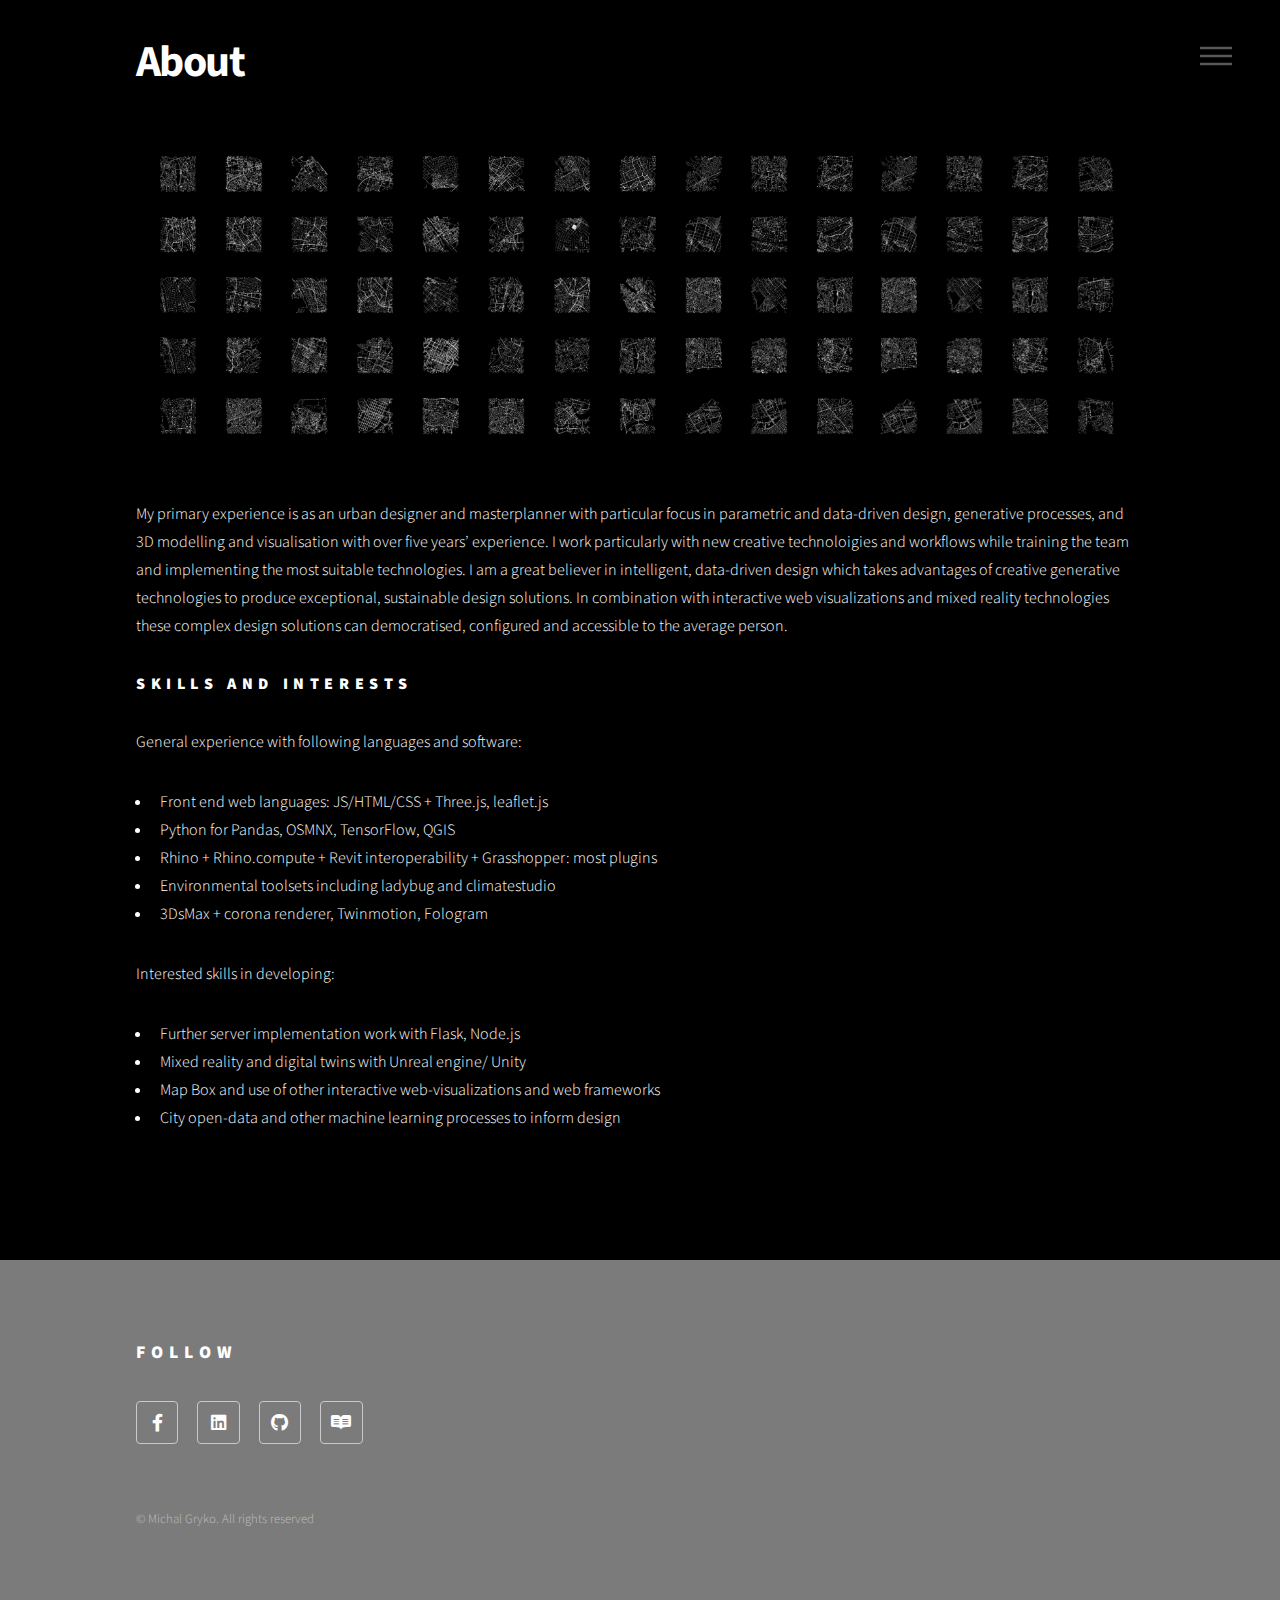
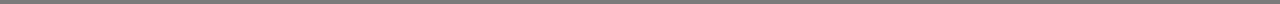
==== commit 4f6bf4b5: "Added training page" ====
--- a/about.html
+++ b/about.html
@@ -53,8 +53,8 @@
 							<span class="image main"><img src="images/citysampleshalfblack.png" alt="" /></span>
 
 							<h3></h3>
-							<p>My primary experience is as an urban designer and masterplanner with particular focus in parametric and data-driven design, generative processes, and 3D modelling and visualisation with over five years’ experience.  
-								I am a great believer in intelligent, data-driven design which takes advantages of creative generative technologies to produce exceptional, sustainable design solutions.  In combination with interactive web visualizations and mixed reality technologies these complex design solutions can democratised, configured and accessible to the average person.
+							<p>My primary experience is as an urban designer and masterplanner with particular focus in parametric and data-driven design, generative processes, and 3D modelling and visualisation with over five years’ experience.  I work particularly with new creative technoloigies and workflows while training the team and implementing the most suitable technologies.
+								I am a great believer in intelligent, data-driven design which takes advantages of creative generative technologies to produce exceptional, sustainable design solutions.  In combination with interactive web visualizations and mixed reality technologies these complex design solutions can democratised, configured and accessible to the average person.  
 								</p>
 							<p>
 							<h3>Skills and Interests</h3>
--- a/assets/css/main.css
+++ b/assets/css/main.css
@@ -113,6 +113,10 @@
 			transition: none !important;
 		}
 
+		br{
+			line-height: 1px;
+		}
+
 /* Type */
 
 	body, input, select, textarea {
@@ -235,6 +239,8 @@
 		}
 
 	}
+
+
 
 	@media screen and (max-width: 736px) {
 
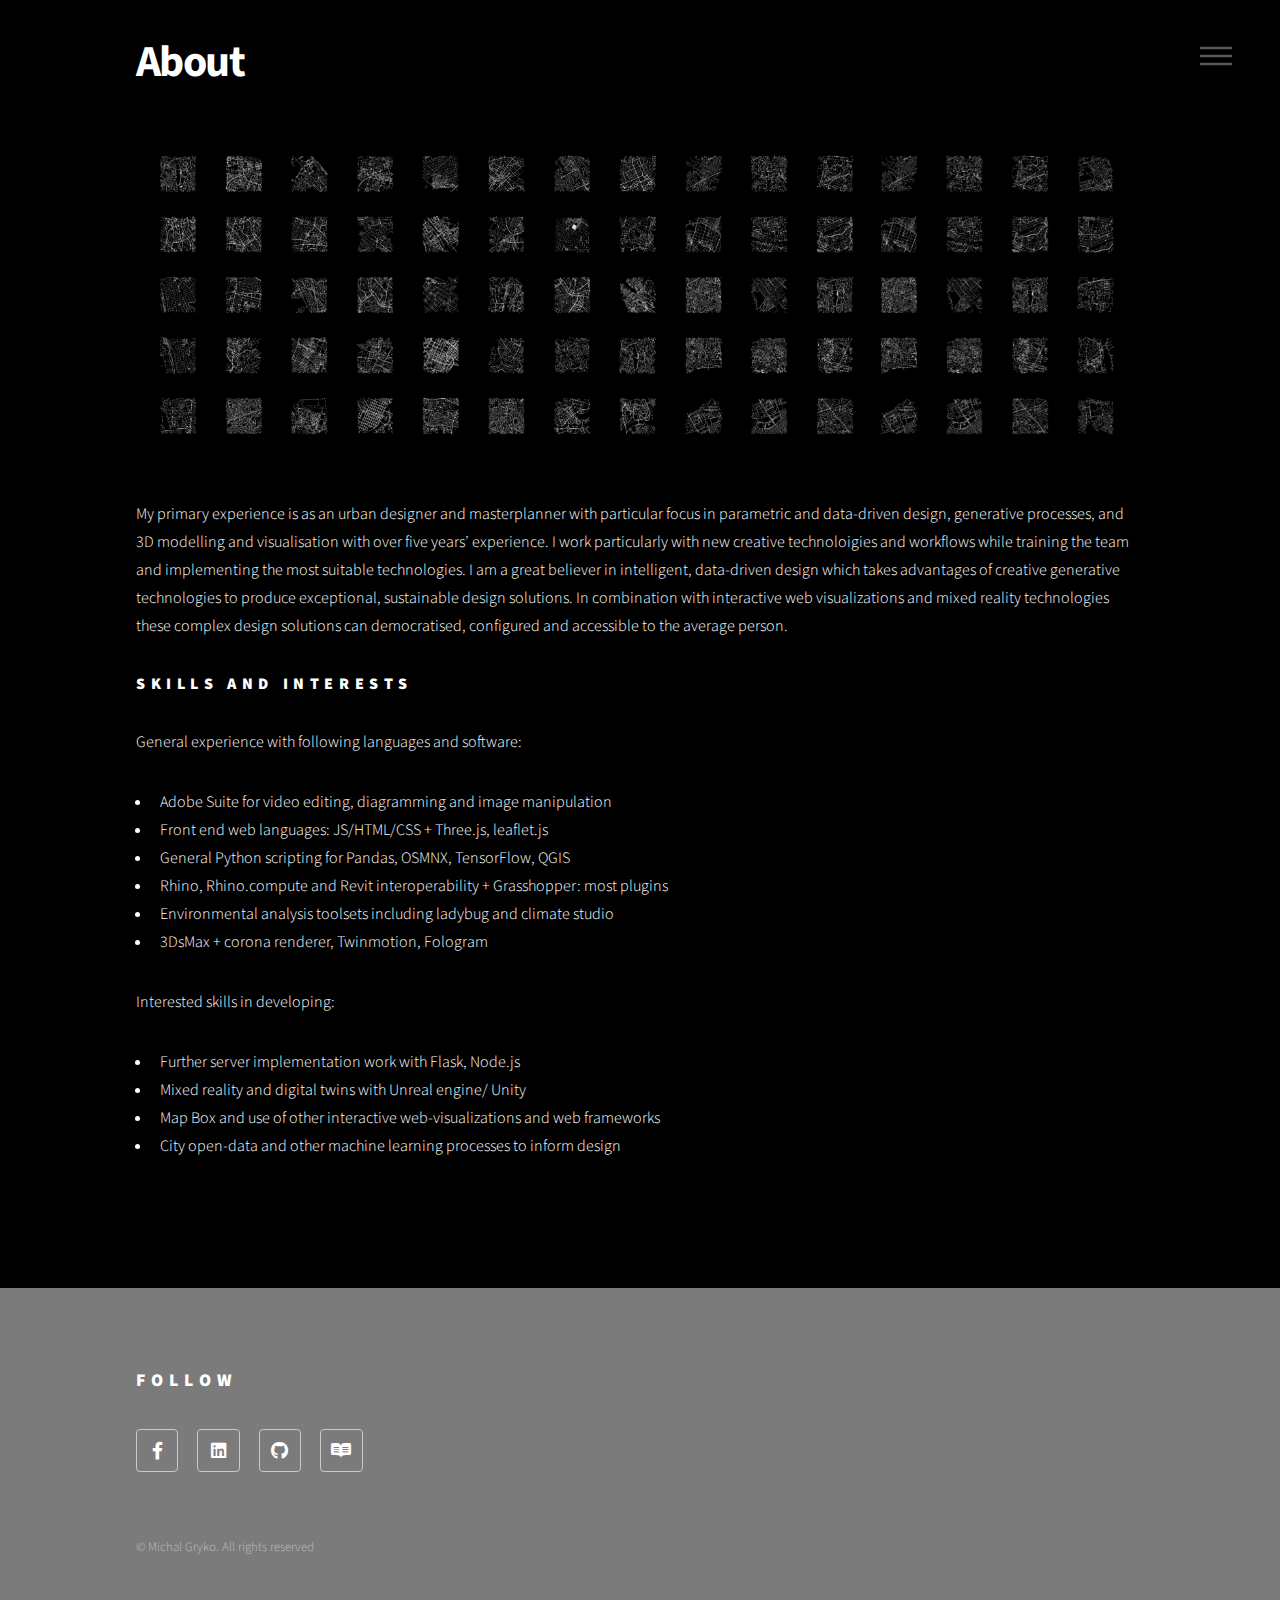
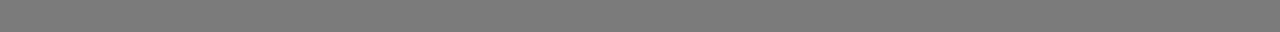
==== commit 9793b80e: "menu update" ====
--- a/about.html
+++ b/about.html
@@ -41,6 +41,7 @@
 						<ul>
 							<li><a href="index.html">Home</a></li>
 							<li><a href="about.html">About</a></li>
+							<li><a href="training.html">Training</a></li>
 							<li><a href="github.html">Github</a></li>
 							<li><a href="blogs.html">Blogs</a></li>
 						</ul>
@@ -60,10 +61,11 @@
 							<h3>Skills and Interests</h3>
 							<p>General experience with following languages and software:</p>
 								<ul>
+									<li>Adobe Suite for video editing, diagramming and image manipulation</li>
 									<li>Front end web languages: JS/HTML/CSS + Three.js, leaflet.js</li>
-									<li>Python for Pandas, OSMNX, TensorFlow, QGIS</li>
-									<li>Rhino + Rhino.compute + Revit interoperability + Grasshopper: most plugins</li>
-									<li>Environmental toolsets including ladybug and climatestudio</li>
+									<li>General Python scripting for Pandas, OSMNX, TensorFlow, QGIS</li>
+									<li>Rhino, Rhino.compute and Revit interoperability + Grasshopper: most plugins</li>
+									<li>Environmental analysis toolsets including ladybug and climate studio</li>
 									<li>3DsMax + corona renderer, Twinmotion, Fologram</li>
 								  </ul>
 							<p>Interested skills in developing:</p>
